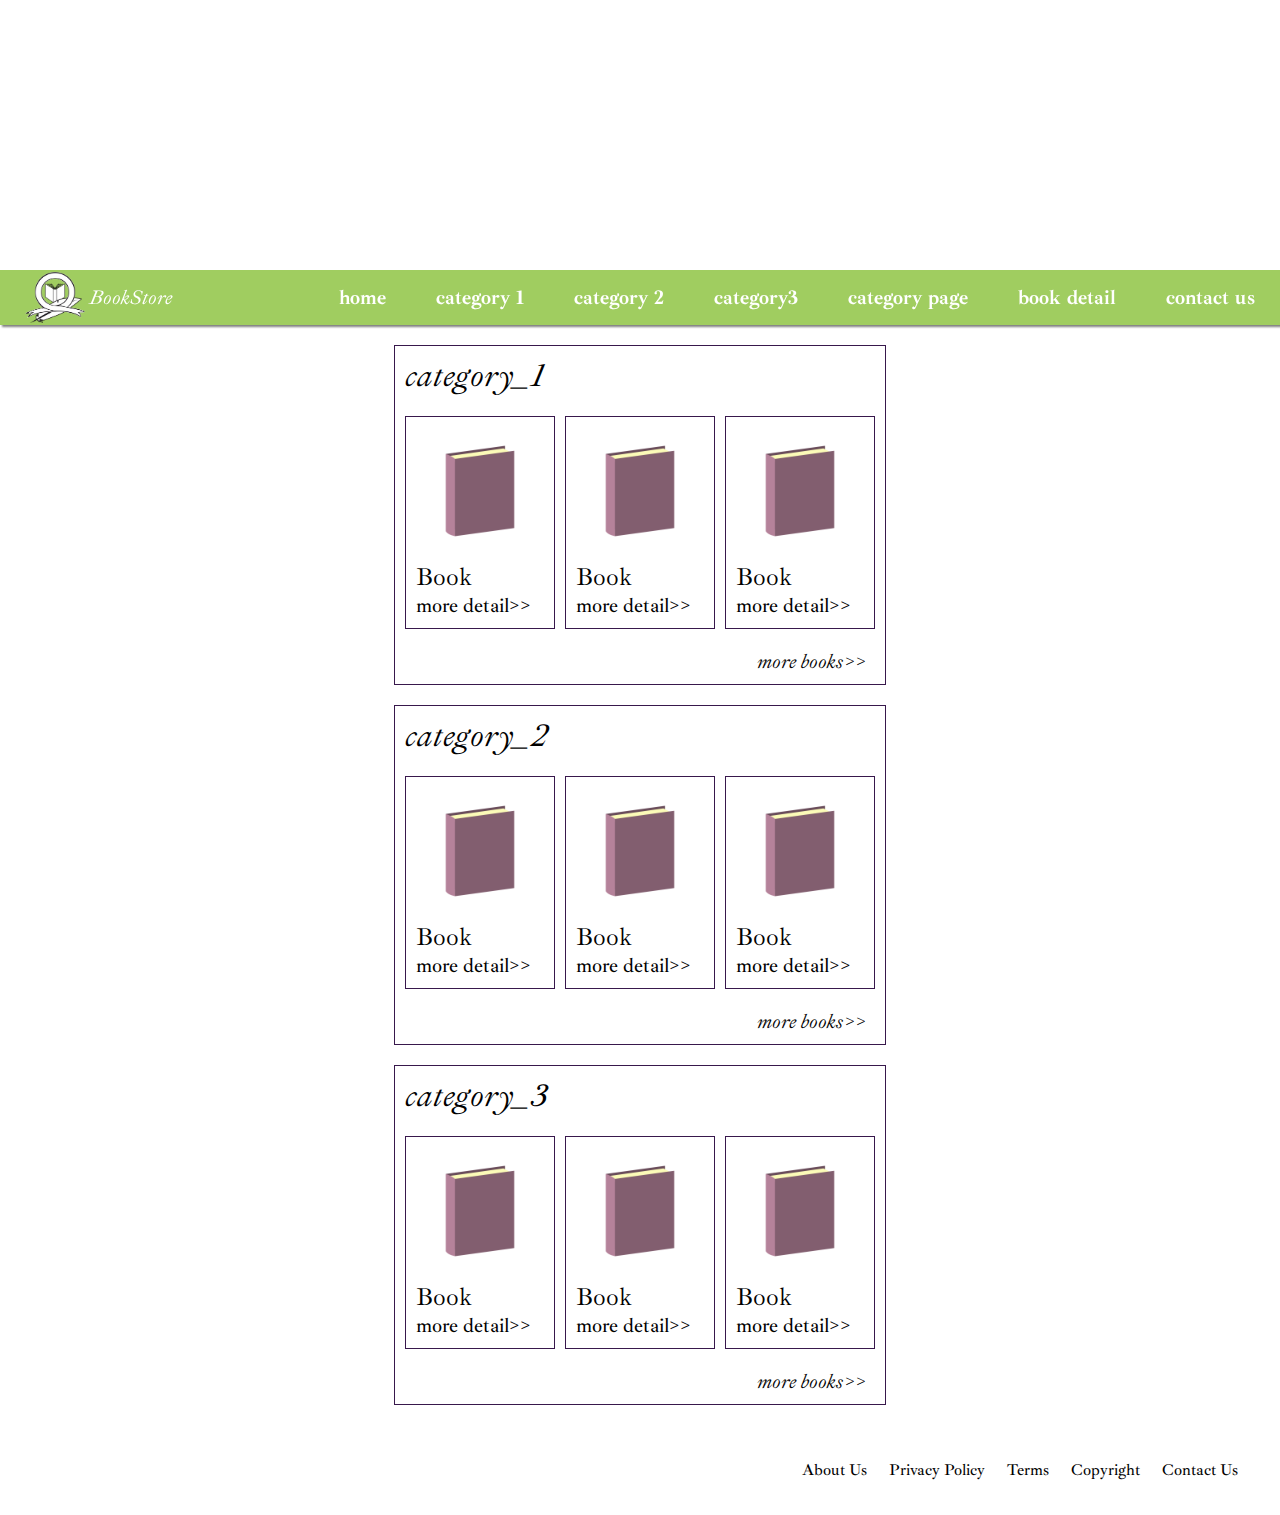
==== index.html @ c4f8e21c "bookstore-1" ====
<!DOCTYPE html>
<html lang="en">
<head>
  <meta charset="UTF-8">
  <meta http-equiv="X-UA-Compatible" content="IE=edge">
  <meta name="viewport" content="width=device-width, initial-scale=1.0">
  <title>WebProgramming</title>
  <link rel="stylesheet" href="./css/style.css">
</head>
<body>
  <header>
    <!-- header intro img  -->
    <div class="intro">
      welcome to the BookStore
    </div>
      <!-- header nav -->

    <nav class="nav">
      <h1>
        <a class="nav_homelink" href="./index.html">
          <img src="./img/book-g0aa20adb2_1280.png" alt="move to the homepage">
          <span>
            BookStore
          </span>
          
          <!-- (Clker-Free-Vector-Images,july 2014) -->
        </a>
      </h1>
      <input class="nav_btn"
      type="checkbox" name="nav_btn" id="nav_btn">
      <div class="nav_list">
        <ul>
          <li>
            <a href="./index.html">
              home
            </a>
          </li>
          <li>
            <a href="#category_1">
              category 1
            </a>
          </li>
          <li>
            <a href="#category_2">
              category 2
            </a>
          </li>
          <li>
            <a href="#category_3">
              category3
            </a>
          </li>
          <li>
            <a href="./html/category.html">
              category page
            </a>
          </li>
          <li>
            <a href="./html/book.html">
              book detail
            </a>
          </li>
          <li>
            <a href="#">
              contact us
            </a>
          </li>
        </ul>
      </div>
      
    </nav>
  </header>

  <main class="home">
    <!-- category_1  -->
    <section class="category_1" id="category_1">
      <a href="./html/category.html">
        <h2>category_1</h2>
      </a>
      <div class="category_figure">
        <figure class="category_book">
          <div class="category_book-mb">
            <h3>
              <a href="./html/book.html">
                Book
              </a>
            </h3>
          </div>
          <div class="category_book-img">
            <a href="./html/book.html">
              <img src="./img/a-book-g132f05724_1280.png" alt="book">
              <!-- (janjf93 / 311 images,step 2016) -->
            </a>
          </div>
          <div class="category_book-name">
            <h3>
              <a href="./html/book.html">
                Book
              </a>
            </h3>
          </div>
          <div class="category_to_book">
            <a href="./html/book.html">more detail</a>
          </div>
        </figure>
        <figure class="category_book">
          <div class="category_book-mb">
            <h3>
              <a href="./html/book.html">
                Book
              </a>
            </h3>
          </div>
          <div class="category_book-img">
            <a href="./html/book.html">
              <img src="./img/a-book-g132f05724_1280.png" alt="book">
              <!-- (janjf93 / 311 images,step 2016) -->
            </a>
          </div>
          <div class="category_book-name">
            <h3>
              <a href="./html/book.html">
                Book
              </a>
            </h3>
          </div>
          <div class="category_to_book">
            <a href="./html/book.html">more detail</a>
          </div>
        </figure>
        <figure class="category_book">
          <div class="category_book-mb">
            <h3>
              <a href="./html/book.html">
                Book
              </a>
            </h3>
          </div>
          <div class="category_book-img">
            <a href="./html/book.html">
              <img src="./img/a-book-g132f05724_1280.png" alt="book">
              <!-- (janjf93 / 311 images,step 2016) -->
            </a>
          </div>
          <div class="category_book-name">
            <h3>
              <a href="./html/book.html">
                Book
              </a>
            </h3>
          </div>
          <div class="category_to_book">
            <a href="./html/book.html">more detail</a>
          </div>
        </figure>

      </div>
     
      <div class="category_to_category">
        <a href="#">more books</a>
      </div>
    </section> 
    <!-- category_2    -->
    <section class="category_2" id="category_2">
      <a href="./html/category.html">
        <h2>category_2</h2>
      </a>
      <div class="category_figure">
        <figure class="category_book">
          <div class="category_book-mb">
            <h3>
              <a href="./html/book.html">
                Book
              </a>
            </h3>
          </div>
          <div class="category_book-img">
            <a href="./html/book.html">
              <img src="./img/a-book-g132f05724_1280.png" alt="book">
              <!-- (janjf93 / 311 images,step 2016) -->
            </a>
          </div>
          <div class="category_book-name">
            <h3>
              <a href="./html/book.html">
                Book
              </a>
            </h3>
          </div>
          <div class="category_to_book">
            <a href="./html/book.html">more detail</a>
          </div>
        </figure>
        <figure class="category_book">
          <div class="category_book-mb">
            <h3>
              <a href="./html/book.html">
                Book
              </a>
            </h3>
          </div>
          <div class="category_book-img">
            <a href="./html/book.html">
              <img src="./img/a-book-g132f05724_1280.png" alt="book">
              <!-- (janjf93 / 311 images,step 2016) -->
            </a>
          </div>
          <div class="category_book-name">
            <h3>
              <a href="./html/book.html">
                Book
              </a>
            </h3>
          </div>
          <div class="category_to_book">
            <a href="./html/book.html">more detail</a>
          </div>
        </figure>
        <figure class="category_book">
          <div class="category_book-mb">
            <h3>
              <a href="./html/book.html">
                Book
              </a>
            </h3>
          </div>
          <div class="category_book-img">
            <a href="./html/book.html">
              <img src="./img/a-book-g132f05724_1280.png" alt="book">
              <!-- (janjf93 / 311 images,step 2016) -->
            </a>
          </div>
          <div class="category_book-name">
            <h3>
              <a href="./html/book.html">
                Book
              </a>
            </h3>
          </div>
          <div class="category_to_book">
            <a href="./html/book.html">more detail</a>
          </div>
        </figure>

      </div>
      
      <div class="category_to_category">
        <a href="./html/category.html">more books</a>
      </div>
    </section> 
<!-- category_3 -->
    <section class="category_3" id="category_3">
      <a href="./html/category.html">
        <h2>category_3</h2>
      </a>
      <div class="category_figure">
        <figure class="category_book">
          <div class="category_book-mb">
            <h3>
              <a href="./html/book.html">
                Book
              </a>
            </h3>
          </div>
          <div class="category_book-img">
            <a href="./html/book.html">
              <img src="./img/a-book-g132f05724_1280.png" alt="book">
              <!-- (janjf93 / 311 images,step 2016) -->
            </a>
          </div>
          <div class="category_book-name">
            <h3>
              <a href="./html/book.html">
                Book
              </a>
            </h3>
          </div>
          <div class="category_to_book">
            <a href="./html/book.html">more detail</a>
          </div>
        </figure>
        <figure class="category_book">
          <div class="category_book-mb">
            <h3>
              <a href="./html/book.html">
                Book
              </a>
            </h3>
          </div>
          <div class="category_book-img">
            <a href="./html/book.html">
              <img src="./img/a-book-g132f05724_1280.png" alt="book">
              <!-- (janjf93 / 311 images,step 2016) -->
            </a>
          </div>
          <div class="category_book-name">
            <h3>
              <a href="./html/book.html">
                Book
              </a>
            </h3>
          </div>
          <div class="category_to_book">
            <a href="./html/book.html">more detail</a>
          </div>
        </figure>
        <figure class="category_book">
          <div class="category_book-mb">
            <h3>
              <a href="./html/book.html">
                Book
              </a>
            </h3>
          </div>
          <div class="category_book-img">
            <a href="./html/book.html">
              <img src="./img/a-book-g132f05724_1280.png" alt="book">
              <!-- (janjf93 / 311 images,step 2016) -->
            </a>
          </div>
          <div class="category_book-name">
            <h3>
              <a href="./html/book.html">
                Book
              </a>
            </h3>
          </div>
          <div class="category_to_book">
            <a href="./html/book.html
            ">more detail</a>
          </div>
        </figure>

      </div>
      
      <div class="category_to_category">
        <a href="./html/category.html">more books</a>
      </div>
    </section> 
  </main>
  <footer>
    <table>
      <tr>
        <td>
          <a href="#">
            About Us
          </a></td>
        <td>
          <a href="#">
            Privacy Policy        
          </a>
        </td>
        <td>
          <a href="#">
            Terms   
          </a>
        </td>
        <td>
          <a href="#">
            Copyright
          </a>
        </td>
        <td>
          <a href="./contact">
            Contact Us
          </a>
        </td>
      </tr>
    </table>
  </footer>
</body>
</html>
---- css/style.css ----
/* css links */
@import url(./index.css);
@import url(./category.css);
@import url(./book.css);
@import url(./contact.css);

/* font  */
@font-face {
  font-family: "ibarra_italic";
  src: url(../font/static/IbarraRealNova-Italic.ttf);
}

@font-face {
  font-family: "ibarra";
  font-weight: 200;
  src: url(../font/static/IbarraRealNova-Medium.ttf);
}
@font-face {
  font-family: "ibarra";
  font-weight: 400;
  src: url(../font/static/IbarraRealNova-Regular.ttf);
}
@font-face {
  font-family: "ibarra";
  font-weight: 600;
  src: url(../font/static/IbarraRealNova-SemiBold.ttf);
}
@font-face {
  font-family: "ibarra";
  font-weight: 800;
  src: url(../font/static/IbarraRealNova-Bold.ttf);
}
@font-face {
  font-family: "opensans";
  font-weight: 300;
  src: url(../font/static/OpenSans/OpenSans-Light.ttf);
}
@font-face {
  font-family: "opensans";
  font-weight: 400;
  src: url(../font/static/IbarraRealNova-Medium.ttf);
}
@font-face {
  font-family: "opensans";
  font-weight: 600;
  src: url(../font/static/OpenSans/OpenSans-SemiBold.ttf);
}
@font-face {
  font-family: "opensans";
  font-weight: 700;
  src: url(../font/static/IbarraRealNova-Bold.ttf);
}

/* variables  */

:root {
  --color-main: #A0CD60;
  --color-sub: #00A200;
  --color-dark: #1C646D;
  --color-point: #38184C;
  --color-text: #1F0802;
  --color-lighter: #DC9C86;
  --color-light-bd: #FFE6D6;
  --color-light-bg: #FFF5ED;

  --font-title: 44px;
  --font-subtitle: 32px;
  --font-tag: 26px;
  --font-larger: 20px;
  --font-text: 18px;

  --height-toolbar: 55px;
}


/* reset */

body {
  margin: 0;
  font-family: "opensans";
  min-height: 150vh;
}

h1, h2, h3, h4, h5, h6 {
  font-size: inherit;
  font-weight: normal;
  font-family: "ibarra";
  margin: 0;
}

p {
  margin: 0;
}

strong, em {
  font-weight: inherit;
  font-style: normal;
}

ul, ol {
  margin: 0;
  padding: 0;
  list-style-type: none;
}

dl { margin: 0; }
dd {
  margin: 0;
  display: inline;
}

figure { margin: 0; }

a {
  text-decoration: none;
  color: inherit;
}

th { font-weight: normal; }

address { font-style: inherit; }


/* screen reader only  */
.sr-only {
	position: absolute;
	width: 1px;
	height: 1px;
	padding: 0;
	margin: -1px;
	overflow: hidden;
	clip: rect(0, 0, 0, 0);
	white-space: nowrap;
	border-width: 0;
}
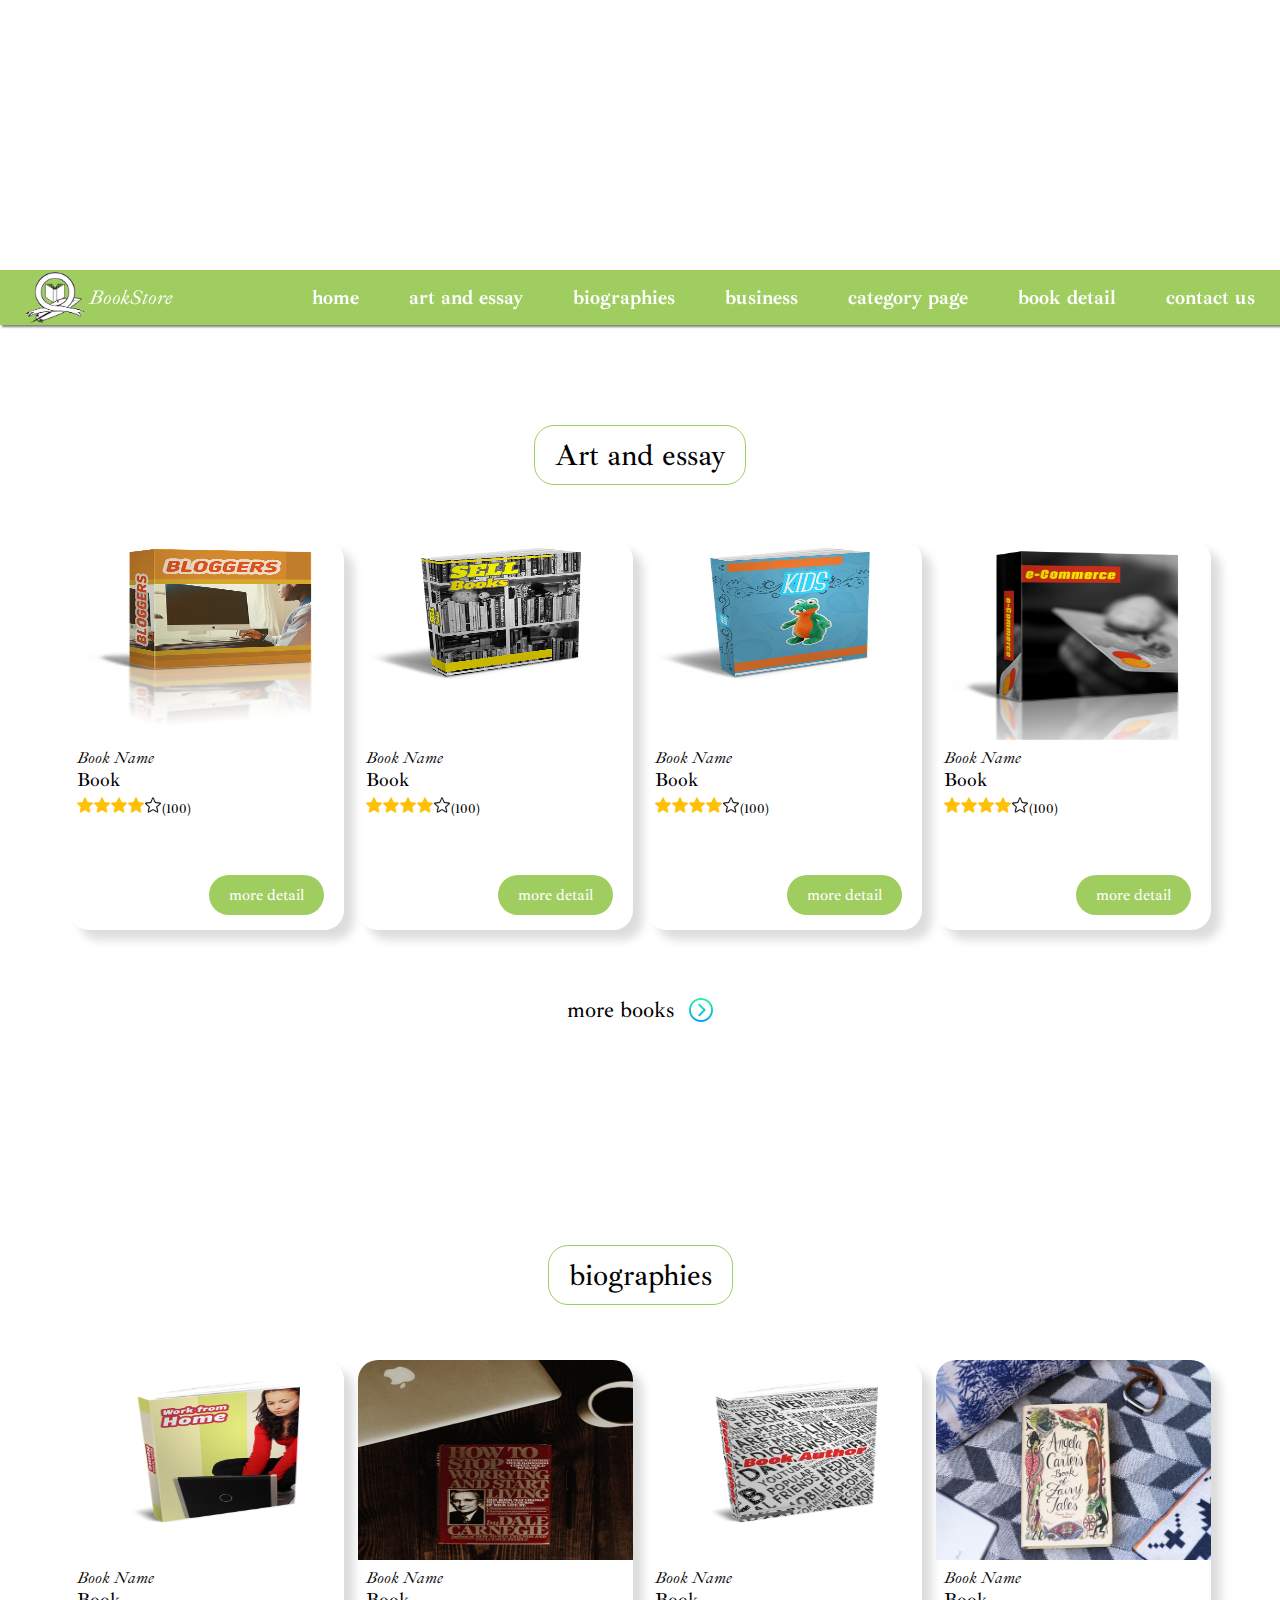
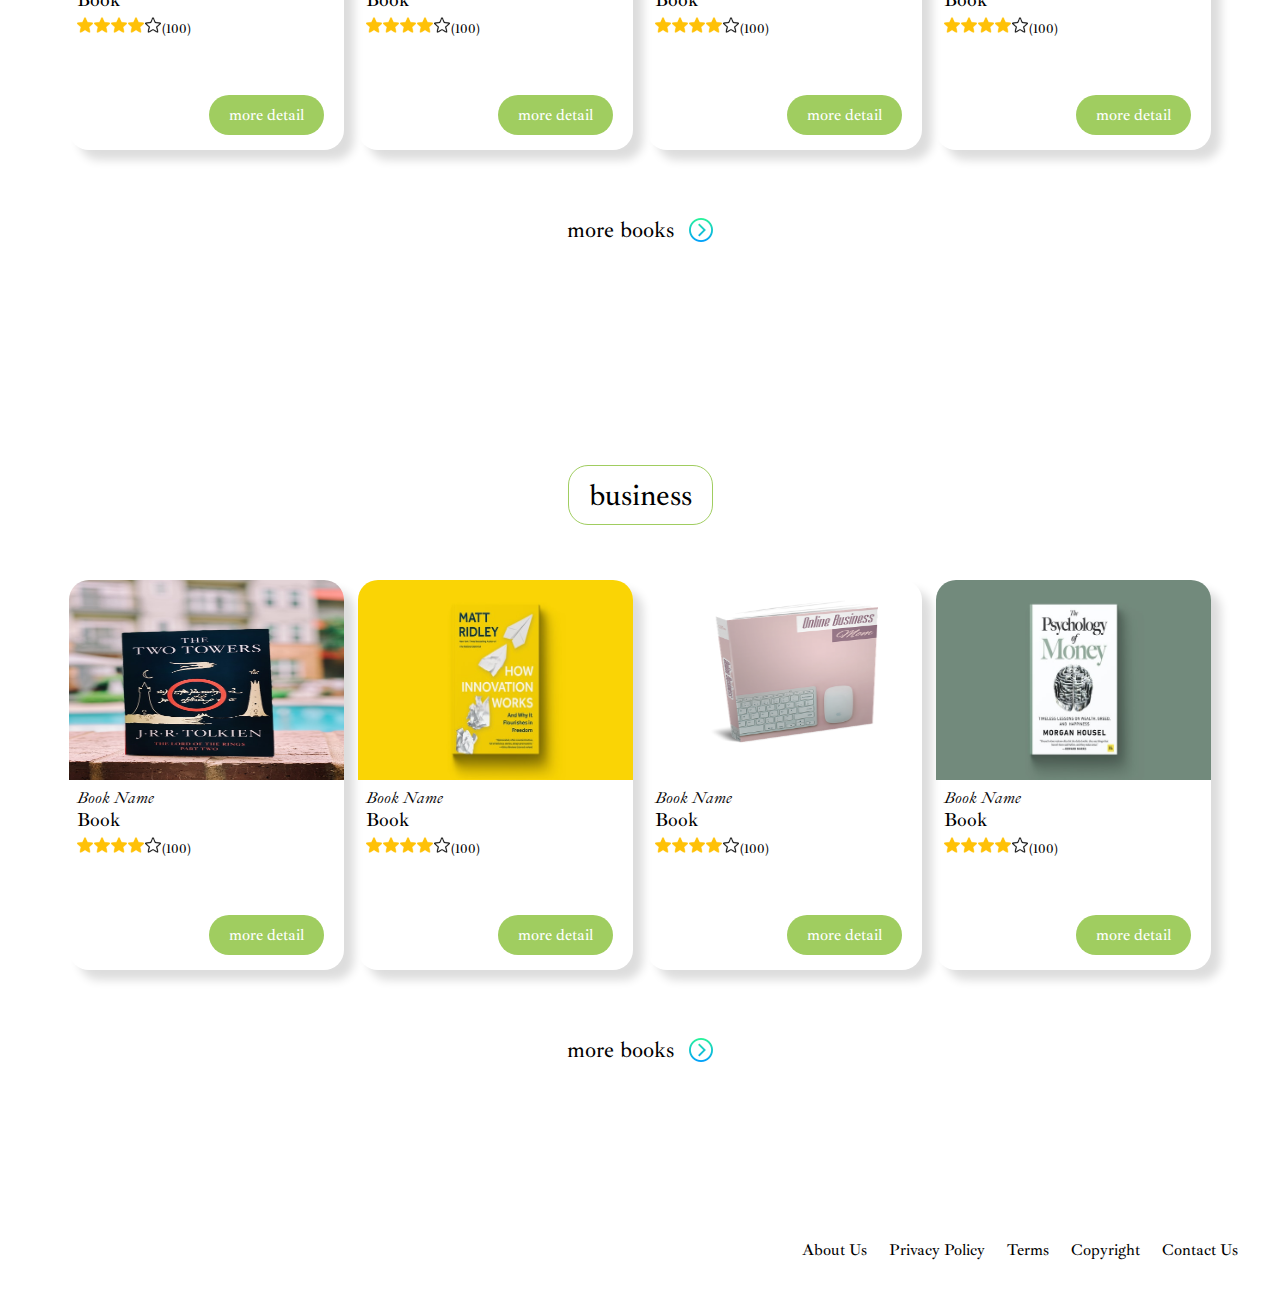
==== commit 5ae8bea9: "Add files via upload" ====
--- a/index.html
+++ b/index.html
@@ -1,372 +1,414 @@
-<!DOCTYPE html>
-<html lang="en">
-<head>
-  <meta charset="UTF-8">
-  <meta http-equiv="X-UA-Compatible" content="IE=edge">
-  <meta name="viewport" content="width=device-width, initial-scale=1.0">
-  <title>WebProgramming</title>
-  <link rel="stylesheet" href="./css/style.css">
-</head>
-<body>
-  <header>
-    <!-- header intro img  -->
-    <div class="intro">
-      welcome to the BookStore
-    </div>
-      <!-- header nav -->
-
-    <nav class="nav">
-      <h1>
-        <a class="nav_homelink" href="./index.html">
-          <img src="./img/book-g0aa20adb2_1280.png" alt="move to the homepage">
-          <span>
-            BookStore
-          </span>
-          
-          <!-- (Clker-Free-Vector-Images,july 2014) -->
-        </a>
-      </h1>
-      <input class="nav_btn"
-      type="checkbox" name="nav_btn" id="nav_btn">
-      <div class="nav_list">
-        <ul>
-          <li>
-            <a href="./index.html">
-              home
-            </a>
-          </li>
-          <li>
-            <a href="#category_1">
-              category 1
-            </a>
-          </li>
-          <li>
-            <a href="#category_2">
-              category 2
-            </a>
-          </li>
-          <li>
-            <a href="#category_3">
-              category3
-            </a>
-          </li>
-          <li>
-            <a href="./html/category.html">
-              category page
-            </a>
-          </li>
-          <li>
-            <a href="./html/book.html">
-              book detail
-            </a>
-          </li>
-          <li>
-            <a href="#">
-              contact us
-            </a>
-          </li>
-        </ul>
-      </div>
-      
-    </nav>
-  </header>
-
-  <main class="home">
-    <!-- category_1  -->
-    <section class="category_1" id="category_1">
-      <a href="./html/category.html">
-        <h2>category_1</h2>
-      </a>
-      <div class="category_figure">
-        <figure class="category_book">
-          <div class="category_book-mb">
-            <h3>
-              <a href="./html/book.html">
-                Book
-              </a>
-            </h3>
-          </div>
-          <div class="category_book-img">
-            <a href="./html/book.html">
-              <img src="./img/a-book-g132f05724_1280.png" alt="book">
-              <!-- (janjf93 / 311 images,step 2016) -->
-            </a>
-          </div>
-          <div class="category_book-name">
-            <h3>
-              <a href="./html/book.html">
-                Book
-              </a>
-            </h3>
-          </div>
-          <div class="category_to_book">
-            <a href="./html/book.html">more detail</a>
-          </div>
-        </figure>
-        <figure class="category_book">
-          <div class="category_book-mb">
-            <h3>
-              <a href="./html/book.html">
-                Book
-              </a>
-            </h3>
-          </div>
-          <div class="category_book-img">
-            <a href="./html/book.html">
-              <img src="./img/a-book-g132f05724_1280.png" alt="book">
-              <!-- (janjf93 / 311 images,step 2016) -->
-            </a>
-          </div>
-          <div class="category_book-name">
-            <h3>
-              <a href="./html/book.html">
-                Book
-              </a>
-            </h3>
-          </div>
-          <div class="category_to_book">
-            <a href="./html/book.html">more detail</a>
-          </div>
-        </figure>
-        <figure class="category_book">
-          <div class="category_book-mb">
-            <h3>
-              <a href="./html/book.html">
-                Book
-              </a>
-            </h3>
-          </div>
-          <div class="category_book-img">
-            <a href="./html/book.html">
-              <img src="./img/a-book-g132f05724_1280.png" alt="book">
-              <!-- (janjf93 / 311 images,step 2016) -->
-            </a>
-          </div>
-          <div class="category_book-name">
-            <h3>
-              <a href="./html/book.html">
-                Book
-              </a>
-            </h3>
-          </div>
-          <div class="category_to_book">
-            <a href="./html/book.html">more detail</a>
-          </div>
-        </figure>
-
-      </div>
-     
-      <div class="category_to_category">
-        <a href="#">more books</a>
-      </div>
-    </section> 
-    <!-- category_2    -->
-    <section class="category_2" id="category_2">
-      <a href="./html/category.html">
-        <h2>category_2</h2>
-      </a>
-      <div class="category_figure">
-        <figure class="category_book">
-          <div class="category_book-mb">
-            <h3>
-              <a href="./html/book.html">
-                Book
-              </a>
-            </h3>
-          </div>
-          <div class="category_book-img">
-            <a href="./html/book.html">
-              <img src="./img/a-book-g132f05724_1280.png" alt="book">
-              <!-- (janjf93 / 311 images,step 2016) -->
-            </a>
-          </div>
-          <div class="category_book-name">
-            <h3>
-              <a href="./html/book.html">
-                Book
-              </a>
-            </h3>
-          </div>
-          <div class="category_to_book">
-            <a href="./html/book.html">more detail</a>
-          </div>
-        </figure>
-        <figure class="category_book">
-          <div class="category_book-mb">
-            <h3>
-              <a href="./html/book.html">
-                Book
-              </a>
-            </h3>
-          </div>
-          <div class="category_book-img">
-            <a href="./html/book.html">
-              <img src="./img/a-book-g132f05724_1280.png" alt="book">
-              <!-- (janjf93 / 311 images,step 2016) -->
-            </a>
-          </div>
-          <div class="category_book-name">
-            <h3>
-              <a href="./html/book.html">
-                Book
-              </a>
-            </h3>
-          </div>
-          <div class="category_to_book">
-            <a href="./html/book.html">more detail</a>
-          </div>
-        </figure>
-        <figure class="category_book">
-          <div class="category_book-mb">
-            <h3>
-              <a href="./html/book.html">
-                Book
-              </a>
-            </h3>
-          </div>
-          <div class="category_book-img">
-            <a href="./html/book.html">
-              <img src="./img/a-book-g132f05724_1280.png" alt="book">
-              <!-- (janjf93 / 311 images,step 2016) -->
-            </a>
-          </div>
-          <div class="category_book-name">
-            <h3>
-              <a href="./html/book.html">
-                Book
-              </a>
-            </h3>
-          </div>
-          <div class="category_to_book">
-            <a href="./html/book.html">more detail</a>
-          </div>
-        </figure>
-
-      </div>
-      
-      <div class="category_to_category">
-        <a href="./html/category.html">more books</a>
-      </div>
-    </section> 
-<!-- category_3 -->
-    <section class="category_3" id="category_3">
-      <a href="./html/category.html">
-        <h2>category_3</h2>
-      </a>
-      <div class="category_figure">
-        <figure class="category_book">
-          <div class="category_book-mb">
-            <h3>
-              <a href="./html/book.html">
-                Book
-              </a>
-            </h3>
-          </div>
-          <div class="category_book-img">
-            <a href="./html/book.html">
-              <img src="./img/a-book-g132f05724_1280.png" alt="book">
-              <!-- (janjf93 / 311 images,step 2016) -->
-            </a>
-          </div>
-          <div class="category_book-name">
-            <h3>
-              <a href="./html/book.html">
-                Book
-              </a>
-            </h3>
-          </div>
-          <div class="category_to_book">
-            <a href="./html/book.html">more detail</a>
-          </div>
-        </figure>
-        <figure class="category_book">
-          <div class="category_book-mb">
-            <h3>
-              <a href="./html/book.html">
-                Book
-              </a>
-            </h3>
-          </div>
-          <div class="category_book-img">
-            <a href="./html/book.html">
-              <img src="./img/a-book-g132f05724_1280.png" alt="book">
-              <!-- (janjf93 / 311 images,step 2016) -->
-            </a>
-          </div>
-          <div class="category_book-name">
-            <h3>
-              <a href="./html/book.html">
-                Book
-              </a>
-            </h3>
-          </div>
-          <div class="category_to_book">
-            <a href="./html/book.html">more detail</a>
-          </div>
-        </figure>
-        <figure class="category_book">
-          <div class="category_book-mb">
-            <h3>
-              <a href="./html/book.html">
-                Book
-              </a>
-            </h3>
-          </div>
-          <div class="category_book-img">
-            <a href="./html/book.html">
-              <img src="./img/a-book-g132f05724_1280.png" alt="book">
-              <!-- (janjf93 / 311 images,step 2016) -->
-            </a>
-          </div>
-          <div class="category_book-name">
-            <h3>
-              <a href="./html/book.html">
-                Book
-              </a>
-            </h3>
-          </div>
-          <div class="category_to_book">
-            <a href="./html/book.html
-            ">more detail</a>
-          </div>
-        </figure>
-
-      </div>
-      
-      <div class="category_to_category">
-        <a href="./html/category.html">more books</a>
-      </div>
-    </section> 
-  </main>
-  <footer>
-    <table>
-      <tr>
-        <td>
-          <a href="#">
-            About Us
-          </a></td>
-        <td>
-          <a href="#">
-            Privacy Policy        
-          </a>
-        </td>
-        <td>
-          <a href="#">
-            Terms   
-          </a>
-        </td>
-        <td>
-          <a href="#">
-            Copyright
-          </a>
-        </td>
-        <td>
-          <a href="./contact">
-            Contact Us
-          </a>
-        </td>
-      </tr>
-    </table>
-  </footer>
-</body>
+<!DOCTYPE html>
+<html lang="en">
+<head>
+  <meta charset="UTF-8">
+  <meta http-equiv="X-UA-Compatible" content="IE=edge">
+  <meta name="viewport" content="width=device-width, initial-scale=1.0">
+  <title>WebProgramming</title>
+  <link rel="stylesheet" href="./css/style.css">
+</head>
+<body>
+  <header>
+    <!-- header intro img  -->
+    <div class="intro">
+      welcome to the BookStore
+    </div>
+      <!-- header nav -->
+
+    <nav class="nav">
+      <h1>
+        <a class="nav_homelink" href="./index.html">
+          <img src="./img/book-g0aa20adb2_1280.png" alt="move to the homepage">
+          <span>
+            BookStore
+          </span>
+          
+          <!-- (Clker-Free-Vector-Images,july 2014) -->
+        </a>
+      </h1>
+      <input class="nav_btn"
+      type="checkbox" name="nav_btn" id="nav_btn">
+      <div class="nav_list">
+        <ul>
+          <li>
+            <a href="./index.html">
+              home
+            </a>
+          </li>
+          <li>
+            <a href="#category_1">
+              art and essay
+            </a>
+          </li>
+          <li>
+            <a href="#category_2">
+              biographies
+            </a>
+          </li>
+          <li>
+            <a href="#category_3">
+              business
+            </a>
+          </li>
+          <li>
+            <a href="./html/category.html">
+              category page
+            </a>
+          </li>
+          <li>
+            <a href="./html/book.html">
+              book detail
+            </a>
+          </li>
+          <li>
+            <a href="./html/contact.html">
+              contact us
+            </a>
+          </li>
+        </ul>
+      </div>
+      
+    </nav>
+  </header>
+
+  <main class="home">
+
+
+    <section class="category" id="category_1">
+
+      <div class="btn_cate_box">
+        <a href="./html/category.html" class="btn_cate">Art and essay</a>
+
+      </div>
+
+      <ul class="card_list">
+        <li>
+          <div class="card">
+              <div class="card_img">
+                  <img src="img/1.png" alt="">
+              </div>
+              <div class="card_info">
+                  <h2>Book Name</h2>
+                  <p>Book </p>
+                  <div class="star_box">
+                      <img src="img/star1.png" alt="star">
+                      <img src="img/star1.png" alt="star">
+                      <img src="img/star1.png" alt="star">
+                      <img src="img/star1.png" alt="star">
+                      <img src="img/star2.png" alt="star">
+                      <span>(100)</span>
+                  </div>
+                  <a href="./html/book.html" class="btn">more detail</a>
+              </div>
+          </div>
+        </li>
+        <li>
+          <div class="card">
+              <div class="card_img">
+                  <img src="img/2.png" alt="">
+              </div>
+              <div class="card_info">
+                  <h2>Book Name</h2>
+                  <p>Book </p>
+                  <div class="star_box">
+                      <img src="img/star1.png" alt="star">
+                      <img src="img/star1.png" alt="star">
+                      <img src="img/star1.png" alt="star">
+                      <img src="img/star1.png" alt="star">
+                      <img src="img/star2.png" alt="star">
+                      <span>(100)</span>
+                  </div>
+                  <a href="./html/book.html" class="btn">more detail</a>
+              </div>
+          </div>
+        </li>
+        <li>
+          <div class="card">
+              <div class="card_img">
+                  <img src="img/3.png" alt="">
+              </div>
+              <div class="card_info">
+                  <h2>Book Name</h2>
+                  <p>Book </p>
+                  <div class="star_box">
+                      <img src="img/star1.png" alt="star">
+                      <img src="img/star1.png" alt="star">
+                      <img src="img/star1.png" alt="star">
+                      <img src="img/star1.png" alt="star">
+                      <img src="img/star2.png" alt="star">
+                      <span>(100)</span>
+                  </div>
+                  <a href="./html/book.html" class="btn">more detail</a>
+              </div>
+          </div>
+        </li>
+        <li>
+          <div class="card">
+              <div class="card_img">
+                  <img src="img/4.png" alt="">
+              </div>
+              <div class="card_info">
+                  <h2>Book Name</h2>
+                  <p>Book </p>
+                  <div class="star_box">
+                      <img src="img/star1.png" alt="star">
+                      <img src="img/star1.png" alt="star">
+                      <img src="img/star1.png" alt="star">
+                      <img src="img/star1.png" alt="star">
+                      <img src="img/star2.png" alt="star">
+                      <span>(100)</span>
+                  </div>
+                  <a href="./html/book.html" class="btn">more detail</a>
+              </div>
+          </div>
+        </li>
+      </ul>
+
+      <a href="./html/category.html" class="more_book_box">
+        <span>more books</span>
+        <span>
+          <img src="img/chevron.png" alt="arrow" class="arrow_right">
+        </span>
+      </a>
+
+    </section>
+
+
+    <section class="category" id="category_2">
+
+      <div class="btn_cate_box">
+        <a href="./html/category.html" class="btn_cate">biographies</a>
+
+      </div>
+
+      <ul class="card_list">
+        <li>
+          <div class="card">
+              <div class="card_img">
+                  <img src="img/5.png" alt="">
+              </div>
+              <div class="card_info">
+                  <h2>Book Name</h2>
+                  <p>Book </p>
+                  <div class="star_box">
+                      <img src="img/star1.png" alt="star">
+                      <img src="img/star1.png" alt="star">
+                      <img src="img/star1.png" alt="star">
+                      <img src="img/star1.png" alt="star">
+                      <img src="img/star2.png" alt="star">
+                      <span>(100)</span>
+                  </div>
+                  <a href="./html/book.html" class="btn">more detail</a>
+              </div>
+          </div>
+        </li>
+        <li>
+          <div class="card">
+              <div class="card_img">
+                  <img src="img/6.jpg" alt="">
+              </div>
+              <div class="card_info">
+                  <h2>Book Name</h2>
+                  <p>Book </p>
+                  <div class="star_box">
+                      <img src="img/star1.png" alt="star">
+                      <img src="img/star1.png" alt="star">
+                      <img src="img/star1.png" alt="star">
+                      <img src="img/star1.png" alt="star">
+                      <img src="img/star2.png" alt="star">
+                      <span>(100)</span>
+                  </div>
+                  <a href="./html/book.html" class="btn">more detail</a>
+              </div>
+          </div>
+        </li>
+        <li>
+          <div class="card">
+              <div class="card_img">
+                  <img src="img/7.png" alt="">
+              </div>
+              <div class="card_info">
+                  <h2>Book Name</h2>
+                  <p>Book </p>
+                  <div class="star_box">
+                      <img src="img/star1.png" alt="star">
+                      <img src="img/star1.png" alt="star">
+                      <img src="img/star1.png" alt="star">
+                      <img src="img/star1.png" alt="star">
+                      <img src="img/star2.png" alt="star">
+                      <span>(100)</span>
+                  </div>
+                  <a href="./html/book.html" class="btn">more detail</a>
+              </div>
+          </div>
+        </li>
+        <li>
+          <div class="card">
+              <div class="card_img">
+                  <img src="img/8.jpg" alt="">
+              </div>
+              <div class="card_info">
+                  <h2>Book Name</h2>
+                  <p>Book </p>
+                  <div class="star_box">
+                      <img src="img/star1.png" alt="star">
+                      <img src="img/star1.png" alt="star">
+                      <img src="img/star1.png" alt="star">
+                      <img src="img/star1.png" alt="star">
+                      <img src="img/star2.png" alt="star">
+                      <span>(100)</span>
+                  </div>
+                  <a href="./html/book.html" class="btn">more detail</a>
+              </div>
+          </div>
+        </li>
+      </ul>
+
+      <a href="./html/category.html" class="more_book_box">
+        <span>more books</span>
+        <span>
+          <img src="img/chevron.png" alt="arrow" class="arrow_right">
+        </span>
+      </a>
+
+
+    </section>
+
+
+    <section class="category" id="category_3">
+
+      <div class="btn_cate_box">
+        <a href="./html/category.html" class="btn_cate">business</a>
+
+      </div>
+
+      <ul class="card_list">
+        <li>
+          <div class="card">
+              <div class="card_img">
+                  <img src="img/9.jpg" alt="">
+              </div>
+              <div class="card_info">
+                  <h2>Book Name</h2>
+                  <p>Book </p>
+                  <div class="star_box">
+                      <img src="img/star1.png" alt="star">
+                      <img src="img/star1.png" alt="star">
+                      <img src="img/star1.png" alt="star">
+                      <img src="img/star1.png" alt="star">
+                      <img src="img/star2.png" alt="star">
+                      <span>(100)</span>
+                  </div>
+                  <a href="./html/book.html" class="btn">more detail</a>
+              </div>
+          </div>
+        </li>
+        <li>
+          <div class="card">
+              <div class="card_img">
+                  <img src="img/10.jpg" alt="">
+              </div>
+              <div class="card_info">
+                  <h2>Book Name</h2>
+                  <p>Book </p>
+                  <div class="star_box">
+                      <img src="img/star1.png" alt="star">
+                      <img src="img/star1.png" alt="star">
+                      <img src="img/star1.png" alt="star">
+                      <img src="img/star1.png" alt="star">
+                      <img src="img/star2.png" alt="star">
+                      <span>(100)</span>
+                  </div>
+                  <a href="./html/book.html" class="btn">more detail</a>
+              </div>
+          </div>
+        </li>
+        <li>
+          <div class="card">
+              <div class="card_img">
+                  <img src="img/11.png" alt="">
+              </div>
+              <div class="card_info">
+                  <h2>Book Name</h2>
+                  <p>Book </p>
+                  <div class="star_box">
+                      <img src="img/star1.png" alt="star">
+                      <img src="img/star1.png" alt="star">
+                      <img src="img/star1.png" alt="star">
+                      <img src="img/star1.png" alt="star">
+                      <img src="img/star2.png" alt="star">
+                      <span>(100)</span>
+                  </div>
+                  <a href="./html/book.html" class="btn">more detail</a>
+              </div>
+          </div>
+        </li>
+        <li>
+          <div class="card">
+              <div class="card_img">
+                  <img src="img/12.jpg" alt="">
+              </div>
+              <div class="card_info">
+                  <h2>Book Name</h2>
+                  <p>Book </p>
+                  <div class="star_box">
+                      <img src="img/star1.png" alt="star">
+                      <img src="img/star1.png" alt="star">
+                      <img src="img/star1.png" alt="star">
+                      <img src="img/star1.png" alt="star">
+                      <img src="img/star2.png" alt="star">
+                      <span>(100)</span>
+                  </div>
+                  <a href="./html/book.html" class="btn">more detail</a>
+              </div>
+          </div>
+        </li>
+      </ul>
+
+      <a href="./html/category.html" class="more_book_box">
+        <span>more books</span>
+        <span>
+          <img src="img/chevron.png" alt="arrow" class="arrow_right">
+        </span>
+      </a>
+
+    </section>
+
+
+  </main>
+
+
+  <footer>
+    <table>
+      <tr>
+        <td>
+          <a href="#">
+            About Us
+          </a></td>
+        <td>
+          <a href="#">
+            Privacy Policy        
+          </a>
+        </td>
+        <td>
+          <a href="#">
+            Terms   
+          </a>
+        </td>
+        <td>
+          <a href="#">
+            Copyright
+          </a>
+        </td>
+        <td>
+          <a href="./html/contact.html">
+            Contact Us
+          </a>
+        </td>
+      </tr>
+    </table>
+  </footer>
+
+
+</body>
 </html>--- a/css/style.css
+++ b/css/style.css
@@ -1,135 +1,201 @@
-/* css links */
-@import url(./index.css);
-@import url(./category.css);
-@import url(./book.css);
-@import url(./contact.css);
-
-/* font  */
-@font-face {
-  font-family: "ibarra_italic";
-  src: url(../font/static/IbarraRealNova-Italic.ttf);
-}
-
-@font-face {
-  font-family: "ibarra";
-  font-weight: 200;
-  src: url(../font/static/IbarraRealNova-Medium.ttf);
-}
-@font-face {
-  font-family: "ibarra";
-  font-weight: 400;
-  src: url(../font/static/IbarraRealNova-Regular.ttf);
-}
-@font-face {
-  font-family: "ibarra";
-  font-weight: 600;
-  src: url(../font/static/IbarraRealNova-SemiBold.ttf);
-}
-@font-face {
-  font-family: "ibarra";
-  font-weight: 800;
-  src: url(../font/static/IbarraRealNova-Bold.ttf);
-}
-@font-face {
-  font-family: "opensans";
-  font-weight: 300;
-  src: url(../font/static/OpenSans/OpenSans-Light.ttf);
-}
-@font-face {
-  font-family: "opensans";
-  font-weight: 400;
-  src: url(../font/static/IbarraRealNova-Medium.ttf);
-}
-@font-face {
-  font-family: "opensans";
-  font-weight: 600;
-  src: url(../font/static/OpenSans/OpenSans-SemiBold.ttf);
-}
-@font-face {
-  font-family: "opensans";
-  font-weight: 700;
-  src: url(../font/static/IbarraRealNova-Bold.ttf);
-}
-
-/* variables  */
-
-:root {
-  --color-main: #A0CD60;
-  --color-sub: #00A200;
-  --color-dark: #1C646D;
-  --color-point: #38184C;
-  --color-text: #1F0802;
-  --color-lighter: #DC9C86;
-  --color-light-bd: #FFE6D6;
-  --color-light-bg: #FFF5ED;
-
-  --font-title: 44px;
-  --font-subtitle: 32px;
-  --font-tag: 26px;
-  --font-larger: 20px;
-  --font-text: 18px;
-
-  --height-toolbar: 55px;
-}
-
-
-/* reset */
-
-body {
-  margin: 0;
-  font-family: "opensans";
-  min-height: 150vh;
-}
-
-h1, h2, h3, h4, h5, h6 {
-  font-size: inherit;
-  font-weight: normal;
-  font-family: "ibarra";
-  margin: 0;
-}
-
-p {
-  margin: 0;
-}
-
-strong, em {
-  font-weight: inherit;
-  font-style: normal;
-}
-
-ul, ol {
-  margin: 0;
-  padding: 0;
-  list-style-type: none;
-}
-
-dl { margin: 0; }
-dd {
-  margin: 0;
-  display: inline;
-}
-
-figure { margin: 0; }
-
-a {
-  text-decoration: none;
-  color: inherit;
-}
-
-th { font-weight: normal; }
-
-address { font-style: inherit; }
-
-
-/* screen reader only  */
-.sr-only {
-	position: absolute;
-	width: 1px;
-	height: 1px;
-	padding: 0;
-	margin: -1px;
-	overflow: hidden;
-	clip: rect(0, 0, 0, 0);
-	white-space: nowrap;
-	border-width: 0;
-}
+/* css links */
+@import url(./index.css);
+@import url(./category.css);
+@import url(./book.css);
+@import url(./contact.css);
+
+/* font  */
+@font-face {
+  font-family: "ibarra_italic";
+  src: url(../font/static/IbarraRealNova-Italic.ttf);
+}
+
+@font-face {
+  font-family: "ibarra";
+  font-weight: 200;
+  src: url(../font/static/IbarraRealNova-Medium.ttf);
+}
+@font-face {
+  font-family: "ibarra";
+  font-weight: 400;
+  src: url(../font/static/IbarraRealNova-Regular.ttf);
+}
+@font-face {
+  font-family: "ibarra";
+  font-weight: 600;
+  src: url(../font/static/IbarraRealNova-SemiBold.ttf);
+}
+@font-face {
+  font-family: "ibarra";
+  font-weight: 800;
+  src: url(../font/static/IbarraRealNova-Bold.ttf);
+}
+@font-face {
+  font-family: "opensans";
+  font-weight: 300;
+  src: url(../font/static/OpenSans/OpenSans-Light.ttf);
+}
+@font-face {
+  font-family: "opensans";
+  font-weight: 400;
+  src: url(../font/static/IbarraRealNova-Medium.ttf);
+}
+@font-face {
+  font-family: "opensans";
+  font-weight: 600;
+  src: url(../font/static/OpenSans/OpenSans-SemiBold.ttf);
+}
+@font-face {
+  font-family: "opensans";
+  font-weight: 700;
+  src: url(../font/static/IbarraRealNova-Bold.ttf);
+}
+
+/* variables  */
+
+:root {
+  --color-main: #A0CD60;
+  --color-sub: #00A200;
+  --color-dark: #1C646D;
+  --color-point: #38184C;
+  --color-text: #1F0802;
+  --color-lighter: #DC9C86;
+  --color-light-bd: #FFE6D6;
+  --color-light-bg: #FFF5ED;
+
+  --font-title: 44px;
+  --font-subtitle: 32px;
+  --font-tag: 26px;
+  --font-larger: 20px;
+  --font-text: 18px;
+
+  --height-toolbar: 55px;
+}
+
+
+/* reset */
+
+body {
+  margin: 0;
+  font-family: "opensans";
+  min-height: 150vh;
+}
+
+h1, h2, h3, h4, h5, h6 {
+  font-size: inherit;
+  font-weight: normal;
+  font-family: "ibarra";
+  margin: 0;
+}
+
+p {
+  margin: 0;
+}
+
+strong, em {
+  font-weight: inherit;
+  font-style: normal;
+}
+
+ul, ol {
+  margin: 0;
+  padding: 0;
+  list-style-type: none;
+}
+
+dl { margin: 0; }
+dd {
+  margin: 0;
+  display: inline;
+}
+
+figure { margin: 0; }
+
+a {
+  text-decoration: none;
+  color: inherit;
+}
+
+th { font-weight: normal; }
+
+address { font-style: inherit; }
+
+
+/* screen reader only  */
+.sr-only {
+	position: absolute;
+	width: 1px;
+	height: 1px;
+	padding: 0;
+	margin: -1px;
+	overflow: hidden;
+	clip: rect(0, 0, 0, 0);
+	white-space: nowrap;
+	border-width: 0;
+}
+
+
+
+/* category */
+h2, h3 {
+  font-family: "ibarra_italic";
+}
+
+.main_cate {
+  width: 1200px;
+  text-align: left;
+  margin: 30px 0 0;
+  text-decoration: underline;
+}
+.main_cate .main_title {
+  padding: 0 20px;
+  font-size: 50px;
+}
+
+.btn_cate_box {
+  text-align: center;
+  margin: 0 auto;
+}
+
+.btn_cate {
+  display: inline-block;
+  margin: 0 auto;
+  text-align: center;
+  padding: 10px 20px;
+  border: 1px solid var(--color-main);
+  border-radius: 20px;
+  font-size: 30px;
+}
+
+
+.btn_cate:hover {
+  background-color: var(--color-main);
+  color: white;
+}
+
+
+/* more - arrow */
+
+.more_book_box {
+  display: flex;
+  justify-content: center;
+  align-items: center;
+  column-gap: 15px;
+  margin: 30px auto;
+  max-width: 250px;
+  padding: 10px 20px;
+  border: 1px solid transparent;
+  font-size: 22px;
+}
+
+.more_book_box span { display: inherit; }
+
+.more_book_box:hover {
+  border: 1px solid var(--color-main);
+}
+
+
+
+html {
+  scroll-behavior: smooth;
+}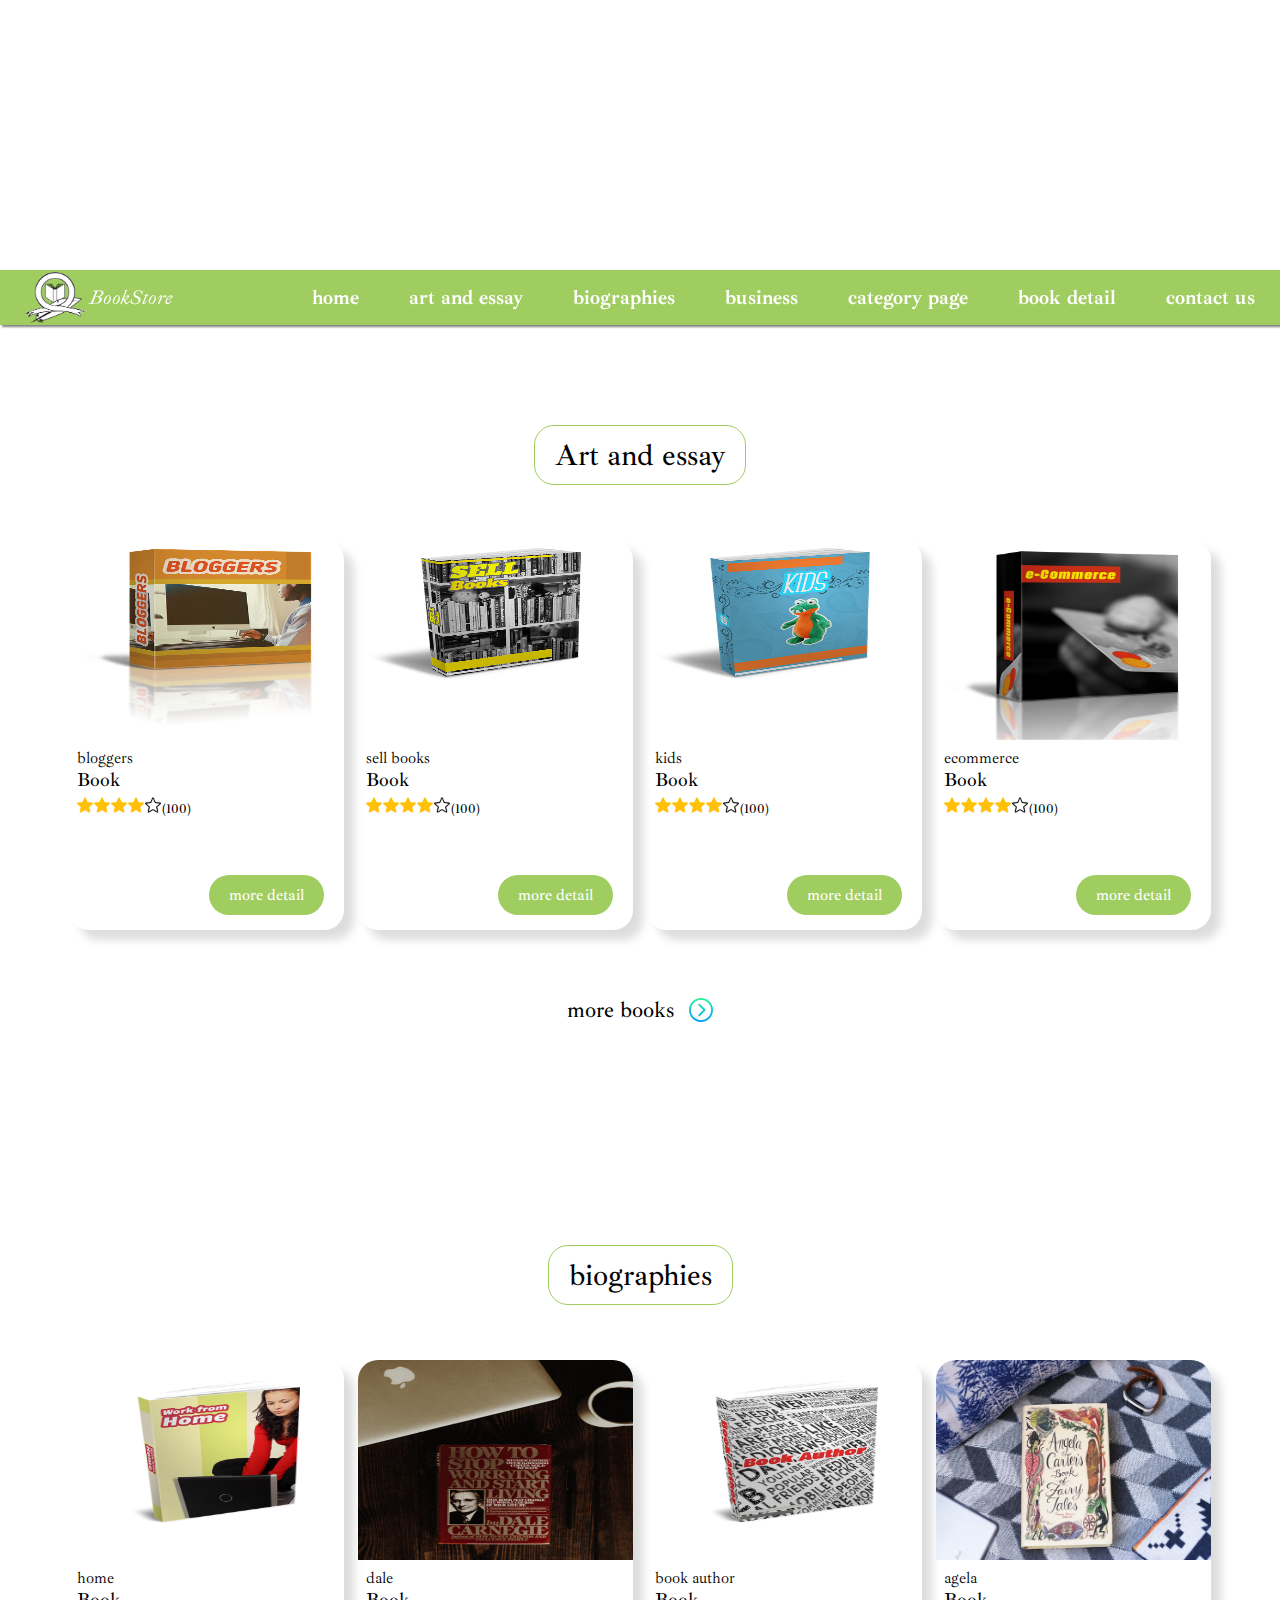
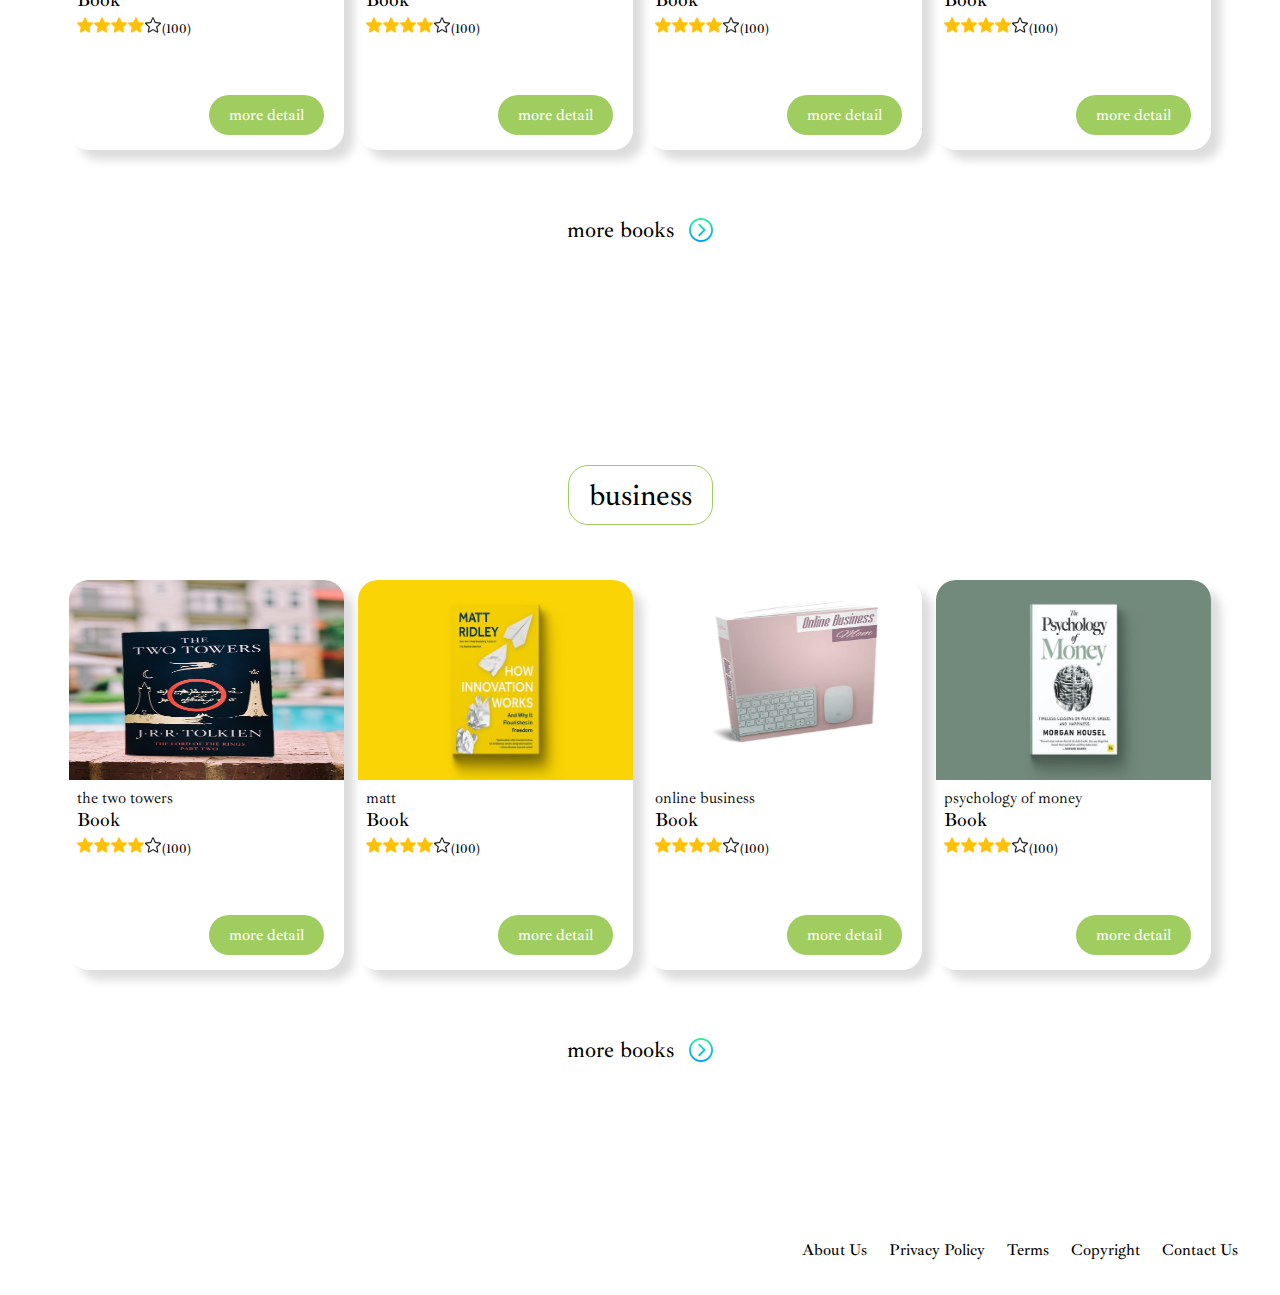
==== commit 36b0e933: "Add files via upload" ====
--- a/index.html
+++ b/index.html
@@ -85,77 +85,77 @@
         <li>
           <div class="card">
               <div class="card_img">
-                  <img src="img/1.png" alt="">
-              </div>
-              <div class="card_info">
-                  <h2>Book Name</h2>
-                  <p>Book </p>
-                  <div class="star_box">
-                      <img src="img/star1.png" alt="star">
-                      <img src="img/star1.png" alt="star">
-                      <img src="img/star1.png" alt="star">
-                      <img src="img/star1.png" alt="star">
-                      <img src="img/star2.png" alt="star">
-                      <span>(100)</span>
-                  </div>
-                  <a href="./html/book.html" class="btn">more detail</a>
-              </div>
-          </div>
-        </li>
-        <li>
-          <div class="card">
-              <div class="card_img">
-                  <img src="img/2.png" alt="">
-              </div>
-              <div class="card_info">
-                  <h2>Book Name</h2>
-                  <p>Book </p>
-                  <div class="star_box">
-                      <img src="img/star1.png" alt="star">
-                      <img src="img/star1.png" alt="star">
-                      <img src="img/star1.png" alt="star">
-                      <img src="img/star1.png" alt="star">
-                      <img src="img/star2.png" alt="star">
-                      <span>(100)</span>
-                  </div>
-                  <a href="./html/book.html" class="btn">more detail</a>
-              </div>
-          </div>
-        </li>
-        <li>
-          <div class="card">
-              <div class="card_img">
-                  <img src="img/3.png" alt="">
-              </div>
-              <div class="card_info">
-                  <h2>Book Name</h2>
-                  <p>Book </p>
-                  <div class="star_box">
-                      <img src="img/star1.png" alt="star">
-                      <img src="img/star1.png" alt="star">
-                      <img src="img/star1.png" alt="star">
-                      <img src="img/star1.png" alt="star">
-                      <img src="img/star2.png" alt="star">
-                      <span>(100)</span>
-                  </div>
-                  <a href="./html/book.html" class="btn">more detail</a>
-              </div>
-          </div>
-        </li>
-        <li>
-          <div class="card">
-              <div class="card_img">
-                  <img src="img/4.png" alt="">
-              </div>
-              <div class="card_info">
-                  <h2>Book Name</h2>
-                  <p>Book </p>
-                  <div class="star_box">
-                      <img src="img/star1.png" alt="star">
-                      <img src="img/star1.png" alt="star">
-                      <img src="img/star1.png" alt="star">
-                      <img src="img/star1.png" alt="star">
-                      <img src="img/star2.png" alt="star">
+                  <img src="img/1.png" alt="bloggers book picture">
+              </div>
+              <div class="card_info">
+                  <h2>bloggers</h2>
+                  <p>Book </p>
+                  <div class="star_box">
+                      <img src="img/star1.png" alt="star">
+                      <img src="img/star1.png" alt="star">
+                      <img src="img/star1.png" alt="star">
+                      <img src="img/star1.png" alt="star">
+                      <img src="img/star2.png" alt="empty star">
+                      <span>(100)</span>
+                  </div>
+                  <a href="./html/book.html" class="btn">more detail</a>
+              </div>
+          </div>
+        </li>
+        <li>
+          <div class="card">
+              <div class="card_img">
+                  <img src="img/2.png" alt="sell books book picture">
+              </div>
+              <div class="card_info">
+                  <h2>sell books</h2>
+                  <p>Book </p>
+                  <div class="star_box">
+                      <img src="img/star1.png" alt="star">
+                      <img src="img/star1.png" alt="star">
+                      <img src="img/star1.png" alt="star">
+                      <img src="img/star1.png" alt="star">
+                      <img src="img/star2.png" alt="empty star">
+                      <span>(100)</span>
+                  </div>
+                  <a href="./html/book.html" class="btn">more detail</a>
+              </div>
+          </div>
+        </li>
+        <li>
+          <div class="card">
+              <div class="card_img">
+                  <img src="img/3.png" alt="kids book picture">
+              </div>
+              <div class="card_info">
+                  <h2>kids</h2>
+                  <p>Book </p>
+                  <div class="star_box">
+                      <img src="img/star1.png" alt="star">
+                      <img src="img/star1.png" alt="star">
+                      <img src="img/star1.png" alt="star">
+                      <img src="img/star1.png" alt="star">
+                      <img src="img/star2.png" alt="empty star">
+                      <span>(100)</span>
+                  </div>
+                  <a href="./html/book.html" class="btn">more detail</a>
+              </div>
+          </div>
+        </li>
+        <li>
+          <div class="card">
+              <div class="card_img">
+                  <img src="img/4.png" alt="ecommerce book picture">
+              </div>
+              <div class="card_info">
+                  <h2>ecommerce</h2>
+                  <p>Book </p>
+                  <div class="star_box">
+                      <img src="img/star1.png" alt="star">
+                      <img src="img/star1.png" alt="star">
+                      <img src="img/star1.png" alt="star">
+                      <img src="img/star1.png" alt="star">
+                      <img src="img/star2.png" alt="empty star">
                       <span>(100)</span>
                   </div>
                   <a href="./html/book.html" class="btn">more detail</a>
@@ -185,77 +185,77 @@
         <li>
           <div class="card">
               <div class="card_img">
-                  <img src="img/5.png" alt="">
-              </div>
-              <div class="card_info">
-                  <h2>Book Name</h2>
-                  <p>Book </p>
-                  <div class="star_box">
-                      <img src="img/star1.png" alt="star">
-                      <img src="img/star1.png" alt="star">
-                      <img src="img/star1.png" alt="star">
-                      <img src="img/star1.png" alt="star">
-                      <img src="img/star2.png" alt="star">
-                      <span>(100)</span>
-                  </div>
-                  <a href="./html/book.html" class="btn">more detail</a>
-              </div>
-          </div>
-        </li>
-        <li>
-          <div class="card">
-              <div class="card_img">
-                  <img src="img/6.jpg" alt="">
-              </div>
-              <div class="card_info">
-                  <h2>Book Name</h2>
-                  <p>Book </p>
-                  <div class="star_box">
-                      <img src="img/star1.png" alt="star">
-                      <img src="img/star1.png" alt="star">
-                      <img src="img/star1.png" alt="star">
-                      <img src="img/star1.png" alt="star">
-                      <img src="img/star2.png" alt="star">
-                      <span>(100)</span>
-                  </div>
-                  <a href="./html/book.html" class="btn">more detail</a>
-              </div>
-          </div>
-        </li>
-        <li>
-          <div class="card">
-              <div class="card_img">
-                  <img src="img/7.png" alt="">
-              </div>
-              <div class="card_info">
-                  <h2>Book Name</h2>
-                  <p>Book </p>
-                  <div class="star_box">
-                      <img src="img/star1.png" alt="star">
-                      <img src="img/star1.png" alt="star">
-                      <img src="img/star1.png" alt="star">
-                      <img src="img/star1.png" alt="star">
-                      <img src="img/star2.png" alt="star">
-                      <span>(100)</span>
-                  </div>
-                  <a href="./html/book.html" class="btn">more detail</a>
-              </div>
-          </div>
-        </li>
-        <li>
-          <div class="card">
-              <div class="card_img">
-                  <img src="img/8.jpg" alt="">
-              </div>
-              <div class="card_info">
-                  <h2>Book Name</h2>
-                  <p>Book </p>
-                  <div class="star_box">
-                      <img src="img/star1.png" alt="star">
-                      <img src="img/star1.png" alt="star">
-                      <img src="img/star1.png" alt="star">
-                      <img src="img/star1.png" alt="star">
-                      <img src="img/star2.png" alt="star">
+                  <img src="img/5.png" alt="home book picture">
+              </div>
+              <div class="card_info">
+                  <h2>home</h2>
+                  <p>Book </p>
+                  <div class="star_box">
+                      <img src="img/star1.png" alt="star">
+                      <img src="img/star1.png" alt="star">
+                      <img src="img/star1.png" alt="star">
+                      <img src="img/star1.png" alt="star">
+                      <img src="img/star2.png" alt="empty star">
+                      <span>(100)</span>
+                  </div>
+                  <a href="./html/book.html" class="btn">more detail</a>
+              </div>
+          </div>
+        </li>
+        <li>
+          <div class="card">
+              <div class="card_img">
+                  <img src="img/6.jpg" alt="dale book picture">
+              </div>
+              <div class="card_info">
+                  <h2>dale</h2>
+                  <p>Book </p>
+                  <div class="star_box">
+                      <img src="img/star1.png" alt="star">
+                      <img src="img/star1.png" alt="star">
+                      <img src="img/star1.png" alt="star">
+                      <img src="img/star1.png" alt="star">
+                      <img src="img/star2.png" alt="empty star">
+                      <span>(100)</span>
+                  </div>
+                  <a href="./html/book.html" class="btn">more detail</a>
+              </div>
+          </div>
+        </li>
+        <li>
+          <div class="card">
+              <div class="card_img">
+                  <img src="img/7.png" alt="book author book picture">
+              </div>
+              <div class="card_info">
+                  <h2>book author</h2>
+                  <p>Book </p>
+                  <div class="star_box">
+                      <img src="img/star1.png" alt="star">
+                      <img src="img/star1.png" alt="star">
+                      <img src="img/star1.png" alt="star">
+                      <img src="img/star1.png" alt="star">
+                      <img src="img/star2.png" alt="empty star">
+                      <span>(100)</span>
+                  </div>
+                  <a href="./html/book.html" class="btn">more detail</a>
+              </div>
+          </div>
+        </li>
+        <li>
+          <div class="card">
+              <div class="card_img">
+                  <img src="img/8.jpg" alt="agela book picture">
+              </div>
+              <div class="card_info">
+                  <h2>agela</h2>
+                  <p>Book </p>
+                  <div class="star_box">
+                      <img src="img/star1.png" alt="star">
+                      <img src="img/star1.png" alt="star">
+                      <img src="img/star1.png" alt="star">
+                      <img src="img/star1.png" alt="star">
+                      <img src="img/star2.png" alt="empty star">
                       <span>(100)</span>
                   </div>
                   <a href="./html/book.html" class="btn">more detail</a>
@@ -286,77 +286,77 @@
         <li>
           <div class="card">
               <div class="card_img">
-                  <img src="img/9.jpg" alt="">
-              </div>
-              <div class="card_info">
-                  <h2>Book Name</h2>
-                  <p>Book </p>
-                  <div class="star_box">
-                      <img src="img/star1.png" alt="star">
-                      <img src="img/star1.png" alt="star">
-                      <img src="img/star1.png" alt="star">
-                      <img src="img/star1.png" alt="star">
-                      <img src="img/star2.png" alt="star">
-                      <span>(100)</span>
-                  </div>
-                  <a href="./html/book.html" class="btn">more detail</a>
-              </div>
-          </div>
-        </li>
-        <li>
-          <div class="card">
-              <div class="card_img">
-                  <img src="img/10.jpg" alt="">
-              </div>
-              <div class="card_info">
-                  <h2>Book Name</h2>
-                  <p>Book </p>
-                  <div class="star_box">
-                      <img src="img/star1.png" alt="star">
-                      <img src="img/star1.png" alt="star">
-                      <img src="img/star1.png" alt="star">
-                      <img src="img/star1.png" alt="star">
-                      <img src="img/star2.png" alt="star">
-                      <span>(100)</span>
-                  </div>
-                  <a href="./html/book.html" class="btn">more detail</a>
-              </div>
-          </div>
-        </li>
-        <li>
-          <div class="card">
-              <div class="card_img">
-                  <img src="img/11.png" alt="">
-              </div>
-              <div class="card_info">
-                  <h2>Book Name</h2>
-                  <p>Book </p>
-                  <div class="star_box">
-                      <img src="img/star1.png" alt="star">
-                      <img src="img/star1.png" alt="star">
-                      <img src="img/star1.png" alt="star">
-                      <img src="img/star1.png" alt="star">
-                      <img src="img/star2.png" alt="star">
-                      <span>(100)</span>
-                  </div>
-                  <a href="./html/book.html" class="btn">more detail</a>
-              </div>
-          </div>
-        </li>
-        <li>
-          <div class="card">
-              <div class="card_img">
-                  <img src="img/12.jpg" alt="">
-              </div>
-              <div class="card_info">
-                  <h2>Book Name</h2>
-                  <p>Book </p>
-                  <div class="star_box">
-                      <img src="img/star1.png" alt="star">
-                      <img src="img/star1.png" alt="star">
-                      <img src="img/star1.png" alt="star">
-                      <img src="img/star1.png" alt="star">
-                      <img src="img/star2.png" alt="star">
+                  <img src="img/9.jpg" alt="the two towers book picture">
+              </div>
+              <div class="card_info">
+                  <h2>the two towers</h2>
+                  <p>Book </p>
+                  <div class="star_box">
+                      <img src="img/star1.png" alt="star">
+                      <img src="img/star1.png" alt="star">
+                      <img src="img/star1.png" alt="star">
+                      <img src="img/star1.png" alt="star">
+                      <img src="img/star2.png" alt="empty star">
+                      <span>(100)</span>
+                  </div>
+                  <a href="./html/book.html" class="btn">more detail</a>
+              </div>
+          </div>
+        </li>
+        <li>
+          <div class="card">
+              <div class="card_img">
+                  <img src="img/10.jpg" alt="matt">
+              </div>
+              <div class="card_info">
+                  <h2>matt</h2>
+                  <p>Book </p>
+                  <div class="star_box">
+                      <img src="img/star1.png" alt="star">
+                      <img src="img/star1.png" alt="star">
+                      <img src="img/star1.png" alt="star">
+                      <img src="img/star1.png" alt="star">
+                      <img src="img/star2.png" alt="empty star">
+                      <span>(100)</span>
+                  </div>
+                  <a href="./html/book.html" class="btn">more detail</a>
+              </div>
+          </div>
+        </li>
+        <li>
+          <div class="card">
+              <div class="card_img">
+                  <img src="img/11.png" alt="online business book picture">
+              </div>
+              <div class="card_info">
+                  <h2>online business</h2>
+                  <p>Book </p>
+                  <div class="star_box">
+                      <img src="img/star1.png" alt="star">
+                      <img src="img/star1.png" alt="star">
+                      <img src="img/star1.png" alt="star">
+                      <img src="img/star1.png" alt="star">
+                      <img src="img/star2.png" alt="empty star">
+                      <span>(100)</span>
+                  </div>
+                  <a href="./html/book.html" class="btn">more detail</a>
+              </div>
+          </div>
+        </li>
+        <li>
+          <div class="card">
+              <div class="card_img">
+                  <img src="img/12.jpg" alt="psychology money book picture">
+              </div>
+              <div class="card_info">
+                  <h2>psychology of money</h2>
+                  <p>Book </p>
+                  <div class="star_box">
+                      <img src="img/star1.png" alt="star">
+                      <img src="img/star1.png" alt="star">
+                      <img src="img/star1.png" alt="star">
+                      <img src="img/star1.png" alt="star">
+                      <img src="img/star2.png" alt="empty star">
                       <span>(100)</span>
                   </div>
                   <a href="./html/book.html" class="btn">more detail</a>
--- a/css/style.css
+++ b/css/style.css
@@ -136,42 +136,6 @@
 
 
 
-/* category */
-h2, h3 {
-  font-family: "ibarra_italic";
-}
-
-.main_cate {
-  width: 1200px;
-  text-align: left;
-  margin: 30px 0 0;
-  text-decoration: underline;
-}
-.main_cate .main_title {
-  padding: 0 20px;
-  font-size: 50px;
-}
-
-.btn_cate_box {
-  text-align: center;
-  margin: 0 auto;
-}
-
-.btn_cate {
-  display: inline-block;
-  margin: 0 auto;
-  text-align: center;
-  padding: 10px 20px;
-  border: 1px solid var(--color-main);
-  border-radius: 20px;
-  font-size: 30px;
-}
-
-
-.btn_cate:hover {
-  background-color: var(--color-main);
-  color: white;
-}
 
 
 /* more - arrow */
